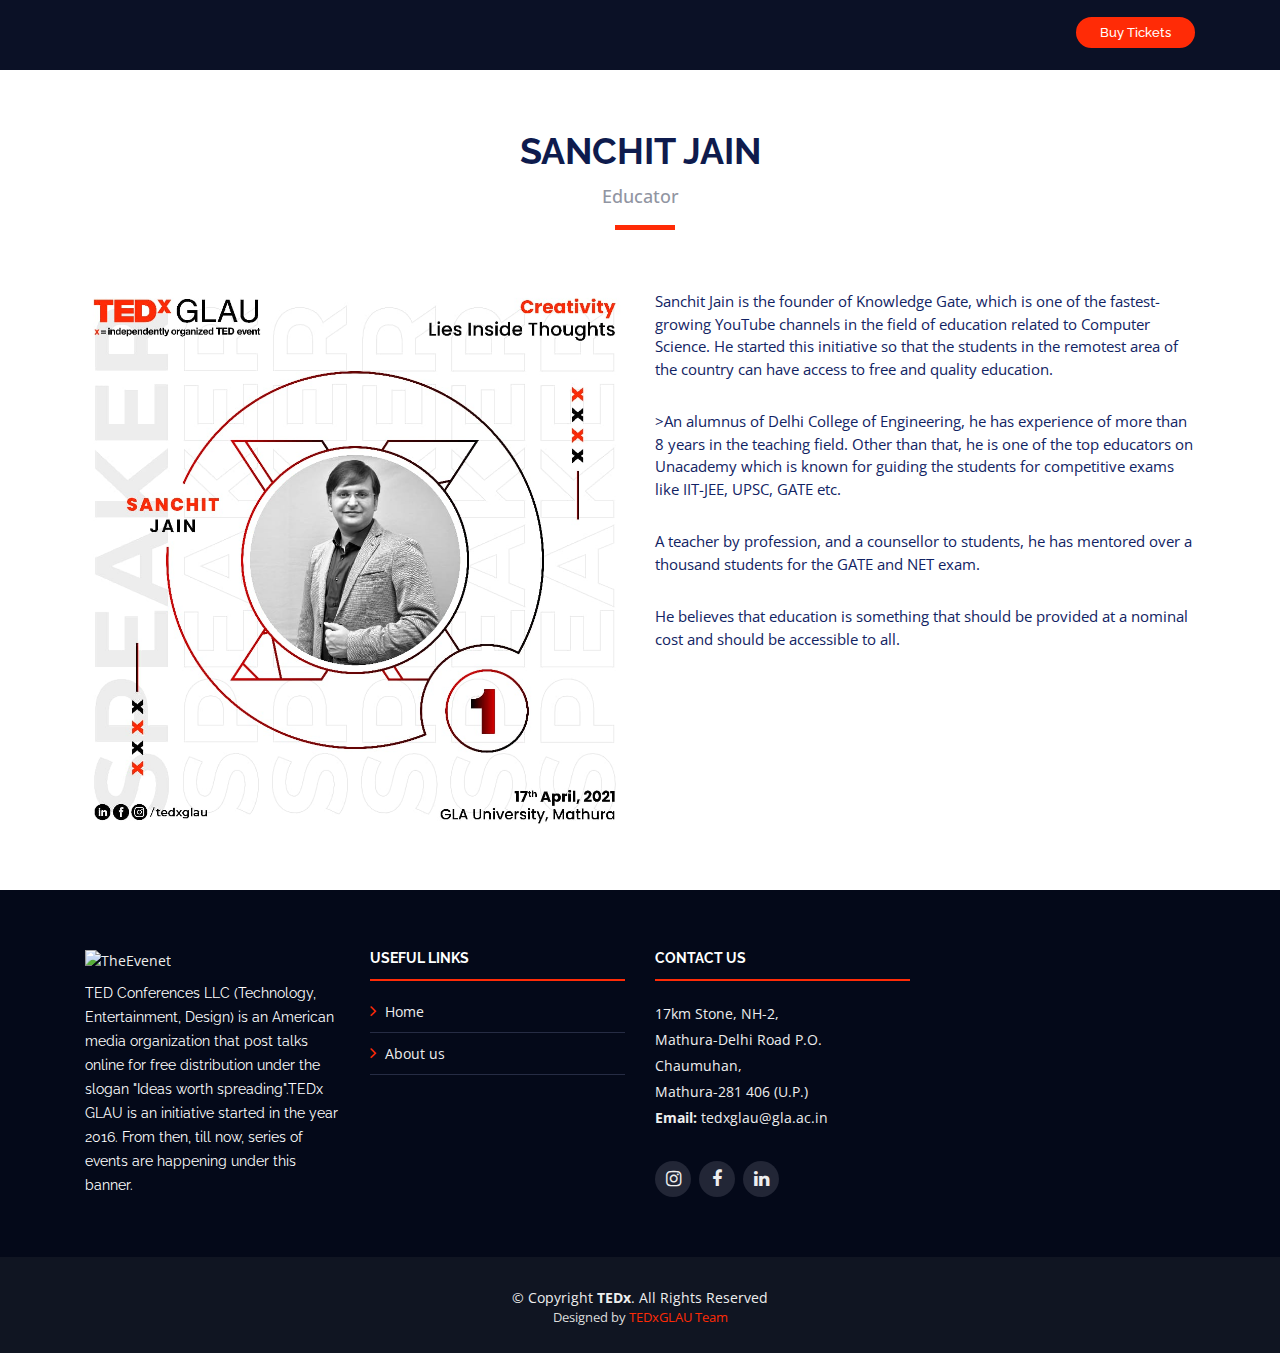
==== speaker-details1.html @ 75e992ed "commit" ====
<!DOCTYPE html>
<html lang="en">

<head>
  <meta charset="utf-8">
  <title>Speakers</title>
  <meta content="width=device-width, initial-scale=1.0" name="viewport">
  <meta content="" name="keywords">
  <meta content="" name="description">

  <!-- Favicons -->
  <link href="img/favivon.png" rel="icon">
  <link href="img/apple-touch-icon.png" rel="apple-touch-icon">

  <!-- Google Fonts -->
  <link href="https://fonts.googleapis.com/css?family=Open+Sans:300,300i,400,400i,700,700i|Raleway:300,400,500,700,800" rel="stylesheet">

  <!-- Bootstrap CSS File -->
  <link href="lib/bootstrap/css/bootstrap.min.css" rel="stylesheet">

  <!-- Libraries CSS Files -->
  <link href="lib/font-awesome/css/font-awesome.min.css" rel="stylesheet">
  <link href="lib/animate/animate.min.css" rel="stylesheet">
  <link href="lib/venobox/venobox.css" rel="stylesheet">
  <link href="lib/owlcarousel/assets/owl.carousel.min.css" rel="stylesheet">

  <!-- Main Stylesheet File -->
  <link href="css/style.css" rel="stylesheet">


</head>

<body>

  <!--==========================
    Header
  ============================-->
  <header id="header" class="header-fixed">
    <div class="container">

      <div id="logo" class="pull-left">
      
        <a href="index.html#intro" class="scrollto"><img src="img/ted_logo.png" alt="" title=""></a>
      </div>

      <nav id="nav-menu-container">
        <ul class="nav-menu">
          <li class="buy-tickets"><a href="https://www.townscript.com/e/tedxglau-402043" target="blank">Buy Tickets</a></li>
        </ul>
      </nav><!-- #nav-menu-container -->
    </div>
  </header><!-- #header -->

  <main id="main" class="main-page">

    <!--==========================
      Speaker Details Section
    ============================-->
    <section id="speakers-details" class="wow fadeIn">
      <div class="container">
        <div class="section-header">
          <h2>SANCHIT JAIN</h2>
          <p>Educator</p>
        </div>

        <div class="row">
          <div class="col-md-6">
            <img src="img/speakers/Speaker_1.jpeg" alt="Speaker 1" class="img-fluid">
          </div>

          <div class="col-md-6">
            <div class="details">
              <!-- <h2 style="text-align: center;">SANCHIT JAIN</h2> -->
              <p>Sanchit Jain is the founder of Knowledge Gate, which is one of the fastest-growing YouTube channels in the field of education related to Computer Science. He started this initiative so that the students in the remotest area of the country can have  access to free and quality education.</p>

            <p style="margin-top: 30px;">>An alumnus of Delhi College of Engineering, he has experience of more than 8 years in the teaching field. Other than that, he is one of the top educators on Unacademy which is known for guiding the students for competitive exams like IIT-JEE, UPSC, GATE etc.</p>

            <p style="margin-top: 30px;">A teacher by profession, and a counsellor to students, he has mentored over a thousand students for the GATE and NET exam.

            <p style="margin-top: 30px;">He believes that education is something that should be provided at a nominal cost and should be accessible to all.</p>
            </div>
          </div>
          
        </div>
      </div>

    </section>

  </main>


  <!--==========================
    Footer
  ============================-->
  <footer id="footer">
    <div class="footer-top">
      <div class="container">
        <div class="row">

          <div class="col-lg-3 col-md-6 footer-info">
            <img src="img/ted_logo.png" alt="TheEvenet">
            <p>TED Conferences LLC (Technology, Entertainment, Design) is an American media organization that post talks online for free distribution under the slogan "Ideas worth spreading".TEDx GLAU is an initiative started in the year 2016. From then, till now, series of events are happening under this banner.</p>
          </div>

          <div class="col-lg-3 col-md-6 footer-links">
            <h4>Useful Links</h4>
            <ul>
              <li><i class="fa fa-angle-right"></i> <a href="#">Home</a></li>
              <li><i class="fa fa-angle-right"></i> <a href="#">About us</a></li>
              
            </ul>
          </div>

          <div class="col-lg-3 col-md-6 footer-contact">
            <h4>Contact Us</h4>
            <p>
              17km Stone, NH-2,<br> Mathura-Delhi Road P.O. Chaumuhan,<br> Mathura-281 406 (U.P.)<br>
              <!-- <strong>Phone:</strong> +1 5589 55488 55<br> -->
              <strong>Email:</strong> tedxglau@gla.ac.in<br>
            </p>

            <div class="social-links">
              
              <a href="https://www.instagram.com/tedxglau/"  target="blank" class="instagram"><i class="fa fa-instagram"></i></a>
              <a href="https://www.facebook.com/tedxglau"  target="blank" class="facebook"><i class="fa fa-facebook"></i></a>
              <a href="https://www.linkedin.com/company/tedxglau/about/" target="blank" class="linkedin"><i class="fa fa-linkedin"></i></a>
            </div>
          </div>

        </div>
      </div>
    </div>

    <div class="container">
      <div class="copyright">
        &copy; Copyright <strong>TEDx</strong>. All Rights Reserved
      </div>
      <div class="credits">
        Designed by <a href="#">TEDxGLAU Team</a>
      </div>
    </div>
  </footer><!-- #footer -->

  <a href="#" class="back-to-top"><i class="fa fa-angle-up"></i></a>

  <!-- JavaScript Libraries -->
  <script src="lib/jquery/jquery.min.js"></script>
  <script src="lib/jquery/jquery-migrate.min.js"></script>
  <script src="lib/bootstrap/js/bootstrap.bundle.min.js"></script>
  <script src="lib/easing/easing.min.js"></script>
  <script src="lib/superfish/hoverIntent.js"></script>
  <script src="lib/superfish/superfish.min.js"></script>
  <script src="lib/wow/wow.min.js"></script>
  <script src="lib/venobox/venobox.min.js"></script>
  <script src="lib/owlcarousel/owl.carousel.min.js"></script>

  <!-- Contact Form JavaScript File -->
  <script src="contactform/contactform.js"></script>

  <!-- Template Main Javascript File -->
  <script src="js/main.js"></script>
</body>

</html>
---- lib/venobox/venobox.css ----
/* ------ venobox.css --------*/
.vbox-overlay *, .vbox-overlay *:before, .vbox-overlay *:after{
    -webkit-backface-visibility: hidden;
    -webkit-box-sizing:border-box;
    -moz-box-sizing:border-box;
    box-sizing:border-box;
}
.vbox-overlay * { 
    -webkit-backface-visibility: visible;
    backface-visibility: visible;
}
.vbox-overlay{
    display: -webkit-flex;
    display: flex;
    -webkit-flex-direction: column;
    flex-direction: column;
    -webkit-justify-content: center;
    justify-content: center;
    -webkit-align-items: center;
    align-items: center;
    position: fixed;
    left: 0;
    top: 0;
    bottom: 0;
    right: 0;
    z-index: 1040;
    -webkit-transform:translateZ(1000px);
    transform: translateZ(1000px);
    transform-style: preserve-3d;
}

/* ----- navigation ----- */
.vbox-title{
    width: 100%;
    height: 40px;
    float: left;
    text-align: center;
    line-height: 28px;
    font-size: 12px;
    padding: 6px 40px;
    overflow: hidden;
    position: fixed;
    display: none;
    left: 0;
    z-index: 1050;
}
.vbox-close{
    cursor: pointer;
    position: fixed;
    top: 15px;
    right: 15px;
    width: 48px;
    height: 48px;
    display: block;
    background-position:10px center;
    overflow: hidden;
    font-size: 48px;
    line-height: 1;
    text-align: center;
    z-index: 1050;
}
.vbox-num{
    cursor: pointer;
    position: fixed;
    left: 0;
    height: 40px;
    display: block;
    overflow: hidden;
    line-height: 28px;
    font-size: 12px;
    padding: 6px 10px;
    display: none;
    z-index: 1050;
}
/* ----- navigation ARROWS ----- */
.vbox-next, .vbox-prev{
    position: fixed;
    top: 50%;
    margin-top: -15px;
    overflow: hidden;
    cursor: pointer;
    display: block;
    width: 45px;
    height: 45px;
    z-index: 1050;
}
.vbox-next span, .vbox-prev span{
    position: relative;
    width: 20px;
    height: 20px;
    border: 2px solid transparent;
    border-top-color: #B6B6B6;
    border-right-color: #B6B6B6;
    text-indent: -100px;
    position: absolute;
    top: 8px;
    display: block;
}
.vbox-prev{
    left: 15px;
}
.vbox-next{
    right: 30px;
}
.vbox-prev span{
    left: 10px;
    -ms-transform: rotate(-135deg);
    -webkit-transform: rotate(-135deg);
    transform: rotate(-135deg);
}
.vbox-next span{
    -ms-transform: rotate(45deg);
    -webkit-transform: rotate(45deg);
    transform: rotate(45deg);
    right: 10px;
}
/* ------- inline window ------ */
.vbox-inline{
    width: 420px;
    height: 315px;
    height: 70vh;
    padding: 10px;
    background: #fff;
    margin: 0 auto;
    overflow: auto;
    text-align: left;
}
/* ------- Video & iFrames window ------ */
.venoframe{
    max-width: 100%;
    width: 100%;
    border: none;
    width: 100%;
    height: 260px;
    height: 70vh;
}
.venoframe.vbvid{
    height: 260px;
}
@media (min-width: 768px) {
    .venoframe, .vbox-inline{
        width: 90%;
        height: 360px;
        height: 70vh;
    }
    .venoframe.vbvid{
        width: 640px;
        height: 360px;
    }
}
@media (min-width: 992px) {
    .venoframe, .vbox-inline{
        max-width: 1200px;
        width: 80%;
        height: 540px;
        height: 70vh;
    }
    .venoframe.vbvid{
        width: 960px;
        height: 540px;
    }
}
/* 
Please do NOT edit this part! 
or at least read this note: http://i.imgur.com/7C0ws9e.gif
*/
.vbox-open{
    overflow: hidden;
}
.vbox-container{
    position: absolute;
    left: 0;
    right: 0;
    top: 0;
    bottom: 0;
    overflow-x: hidden;
    overflow-y: auto;
    overflow-scrolling: touch;
    -webkit-overflow-scrolling: touch;
    z-index: 20;
    max-height: 100%;

}

.vbox-content{
    text-align: center;
    float: left;
    width: 100%;
    position: relative;
    overflow: hidden;
    padding: 20px 10px;
}
.vbox-container img{
    max-width: 100%;
    height: auto;
}
.figlio{
    max-width: 100%;
    text-align: initial;
    border: 8px solid rgba(255, 255, 255, 0.4);
}
img.figlio{
    -webkit-user-select: none;
-khtml-user-select: none;
-moz-user-select: none;
-o-user-select: none;
user-select: none;
}
.vbox-content.swipe-left{
    margin-left: -200px !important;
}
.vbox-content.swipe-right{
    margin-left: 200px !important;
}
.animated{
    webkit-transition: margin 300ms ease-out;
    transition: margin 300ms ease-out;
}
.animate-in{
    opacity: 1;
}
.animate-out{
    opacity: 0;
}
/* ---------- preloader ----------
 * SPINKIT 
 * http://tobiasahlin.com/spinkit/
-------------------------------- */
.sk-double-bounce,.sk-rotating-plane{width:40px;height:40px;margin:40px auto}.sk-rotating-plane{background-color:#333;-webkit-animation:sk-rotatePlane 1.2s infinite ease-in-out;animation:sk-rotatePlane 1.2s infinite ease-in-out}@-webkit-keyframes sk-rotatePlane{0%{-webkit-transform:perspective(120px) rotateX(0) rotateY(0);transform:perspective(120px) rotateX(0) rotateY(0)}50%{-webkit-transform:perspective(120px) rotateX(-180.1deg) rotateY(0);transform:perspective(120px) rotateX(-180.1deg) rotateY(0)}100%{-webkit-transform:perspective(120px) rotateX(-180deg) rotateY(-179.9deg);transform:perspective(120px) rotateX(-180deg) rotateY(-179.9deg)}}@keyframes sk-rotatePlane{0%{-webkit-transform:perspective(120px) rotateX(0) rotateY(0);transform:perspective(120px) rotateX(0) rotateY(0)}50%{-webkit-transform:perspective(120px) rotateX(-180.1deg) rotateY(0);transform:perspective(120px) rotateX(-180.1deg) rotateY(0)}100%{-webkit-transform:perspective(120px) rotateX(-180deg) rotateY(-179.9deg);transform:perspective(120px) rotateX(-180deg) rotateY(-179.9deg)}}.sk-double-bounce{position:relative}.sk-double-bounce .sk-child{width:100%;height:100%;border-radius:50%;background-color:#333;opacity:.6;position:absolute;top:0;left:0;-webkit-animation:sk-doubleBounce 2s infinite ease-in-out;animation:sk-doubleBounce 2s infinite ease-in-out}.sk-chasing-dots .sk-child,.sk-spinner-pulse,.sk-three-bounce .sk-child{background-color:#333;border-radius:100%}.sk-double-bounce .sk-double-bounce2{-webkit-animation-delay:-1s;animation-delay:-1s}@-webkit-keyframes sk-doubleBounce{0%,100%{-webkit-transform:scale(0);transform:scale(0)}50%{-webkit-transform:scale(1);transform:scale(1)}}@keyframes sk-doubleBounce{0%,100%{-webkit-transform:scale(0);transform:scale(0)}50%{-webkit-transform:scale(1);transform:scale(1)}}.sk-wave{margin:40px auto;width:50px;height:40px;text-align:center;font-size:10px}.sk-wave .sk-rect{background-color:#333;height:100%;width:6px;display:inline-block;-webkit-animation:sk-waveStretchDelay 1.2s infinite ease-in-out;animation:sk-waveStretchDelay 1.2s infinite ease-in-out}.sk-wave .sk-rect1{-webkit-animation-delay:-1.2s;animation-delay:-1.2s}.sk-wave .sk-rect2{-webkit-animation-delay:-1.1s;animation-delay:-1.1s}.sk-wave .sk-rect3{-webkit-animation-delay:-1s;animation-delay:-1s}.sk-wave .sk-rect4{-webkit-animation-delay:-.9s;animation-delay:-.9s}.sk-wave .sk-rect5{-webkit-animation-delay:-.8s;animation-delay:-.8s}@-webkit-keyframes sk-waveStretchDelay{0%,100%,40%{-webkit-transform:scaleY(.4);transform:scaleY(.4)}20%{-webkit-transform:scaleY(1);transform:scaleY(1)}}@keyframes sk-waveStretchDelay{0%,100%,40%{-webkit-transform:scaleY(.4);transform:scaleY(.4)}20%{-webkit-transform:scaleY(1);transform:scaleY(1)}}.sk-wandering-cubes{margin:40px auto;width:40px;height:40px;position:relative}.sk-wandering-cubes .sk-cube{background-color:#333;width:10px;height:10px;position:absolute;top:0;left:0;-webkit-animation:sk-wanderingCube 1.8s ease-in-out -1.8s infinite both;animation:sk-wanderingCube 1.8s ease-in-out -1.8s infinite both}.sk-chasing-dots,.sk-spinner-pulse{width:40px;height:40px;margin:40px auto}.sk-wandering-cubes .sk-cube2{-webkit-animation-delay:-.9s;animation-delay:-.9s}@-webkit-keyframes sk-wanderingCube{0%{-webkit-transform:rotate(0);transform:rotate(0)}25%{-webkit-transform:translateX(30px) rotate(-90deg) scale(.5);transform:translateX(30px) rotate(-90deg) scale(.5)}50%{-webkit-transform:translateX(30px) translateY(30px) rotate(-179deg);transform:translateX(30px) translateY(30px) rotate(-179deg)}50.1%{-webkit-transform:translateX(30px) translateY(30px) rotate(-180deg);transform:translateX(30px) translateY(30px) rotate(-180deg)}75%{-webkit-transform:translateX(0) translateY(30px) rotate(-270deg) scale(.5);transform:translateX(0) translateY(30px) rotate(-270deg) scale(.5)}100%{-webkit-transform:rotate(-360deg);transform:rotate(-360deg)}}@keyframes sk-wanderingCube{0%{-webkit-transform:rotate(0);transform:rotate(0)}25%{-webkit-transform:translateX(30px) rotate(-90deg) scale(.5);transform:translateX(30px) rotate(-90deg) scale(.5)}50%{-webkit-transform:translateX(30px) translateY(30px) rotate(-179deg);transform:translateX(30px) translateY(30px) rotate(-179deg)}50.1%{-webkit-transform:translateX(30px) translateY(30px) rotate(-180deg);transform:translateX(30px) translateY(30px) rotate(-180deg)}75%{-webkit-transform:translateX(0) translateY(30px) rotate(-270deg) scale(.5);transform:translateX(0) translateY(30px) rotate(-270deg) scale(.5)}100%{-webkit-transform:rotate(-360deg);transform:rotate(-360deg)}}.sk-spinner-pulse{-webkit-animation:sk-pulseScaleOut 1s infinite ease-in-out;animation:sk-pulseScaleOut 1s infinite ease-in-out}@-webkit-keyframes sk-pulseScaleOut{0%{-webkit-transform:scale(0);transform:scale(0)}100%{-webkit-transform:scale(1);transform:scale(1);opacity:0}}@keyframes sk-pulseScaleOut{0%{-webkit-transform:scale(0);transform:scale(0)}100%{-webkit-transform:scale(1);transform:scale(1);opacity:0}}.sk-chasing-dots{position:relative;text-align:center;-webkit-animation:sk-chasingDotsRotate 2s infinite linear;animation:sk-chasingDotsRotate 2s infinite linear}.sk-chasing-dots .sk-child{width:60%;height:60%;display:inline-block;position:absolute;top:0;-webkit-animation:sk-chasingDotsBounce 2s infinite ease-in-out;animation:sk-chasingDotsBounce 2s infinite ease-in-out}.sk-chasing-dots .sk-dot2{top:auto;bottom:0;-webkit-animation-delay:-1s;animation-delay:-1s}@-webkit-keyframes sk-chasingDotsRotate{100%{-webkit-transform:rotate(360deg);transform:rotate(360deg)}}@keyframes sk-chasingDotsRotate{100%{-webkit-transform:rotate(360deg);transform:rotate(360deg)}}@-webkit-keyframes sk-chasingDotsBounce{0%,100%{-webkit-transform:scale(0);transform:scale(0)}50%{-webkit-transform:scale(1);transform:scale(1)}}@keyframes sk-chasingDotsBounce{0%,100%{-webkit-transform:scale(0);transform:scale(0)}50%{-webkit-transform:scale(1);transform:scale(1)}}.sk-three-bounce{margin:40px auto;width:80px;text-align:center}.sk-three-bounce .sk-child{width:20px;height:20px;display:inline-block;-webkit-animation:sk-three-bounce 1.4s ease-in-out 0s infinite both;animation:sk-three-bounce 1.4s ease-in-out 0s infinite both}.sk-circle .sk-child:before,.sk-fading-circle .sk-circle:before{display:block;border-radius:100%;content:'';background-color:#333}.sk-three-bounce .sk-bounce1{-webkit-animation-delay:-.32s;animation-delay:-.32s}.sk-three-bounce .sk-bounce2{-webkit-animation-delay:-.16s;animation-delay:-.16s}@-webkit-keyframes sk-three-bounce{0%,100%,80%{-webkit-transform:scale(0);transform:scale(0)}40%{-webkit-transform:scale(1);transform:scale(1)}}@keyframes sk-three-bounce{0%,100%,80%{-webkit-transform:scale(0);transform:scale(0)}40%{-webkit-transform:scale(1);transform:scale(1)}}.sk-circle{margin:40px auto;width:40px;height:40px;position:relative}.sk-circle .sk-child{width:100%;height:100%;position:absolute;left:0;top:0}.sk-circle .sk-child:before{margin:0 auto;width:15%;height:15%;-webkit-animation:sk-circleBounceDelay 1.2s infinite ease-in-out both;animation:sk-circleBounceDelay 1.2s infinite ease-in-out both}.sk-circle .sk-circle2{-webkit-transform:rotate(30deg);-ms-transform:rotate(30deg);transform:rotate(30deg)}.sk-circle .sk-circle3{-webkit-transform:rotate(60deg);-ms-transform:rotate(60deg);transform:rotate(60deg)}.sk-circle .sk-circle4{-webkit-transform:rotate(90deg);-ms-transform:rotate(90deg);transform:rotate(90deg)}.sk-circle .sk-circle5{-webkit-transform:rotate(120deg);-ms-transform:rotate(120deg);transform:rotate(120deg)}.sk-circle .sk-circle6{-webkit-transform:rotate(150deg);-ms-transform:rotate(150deg);transform:rotate(150deg)}.sk-circle .sk-circle7{-webkit-transform:rotate(180deg);-ms-transform:rotate(180deg);transform:rotate(180deg)}.sk-circle .sk-circle8{-webkit-transform:rotate(210deg);-ms-transform:rotate(210deg);transform:rotate(210deg)}.sk-circle .sk-circle9{-webkit-transform:rotate(240deg);-ms-transform:rotate(240deg);transform:rotate(240deg)}.sk-circle .sk-circle10{-webkit-transform:rotate(270deg);-ms-transform:rotate(270deg);transform:rotate(270deg)}.sk-circle .sk-circle11{-webkit-transform:rotate(300deg);-ms-transform:rotate(300deg);transform:rotate(300deg)}.sk-circle .sk-circle12{-webkit-transform:rotate(330deg);-ms-transform:rotate(330deg);transform:rotate(330deg)}.sk-circle .sk-circle2:before{-webkit-animation-delay:-1.1s;animation-delay:-1.1s}.sk-circle .sk-circle3:before{-webkit-animation-delay:-1s;animation-delay:-1s}.sk-circle .sk-circle4:before{-webkit-animation-delay:-.9s;animation-delay:-.9s}.sk-circle .sk-circle5:before{-webkit-animation-delay:-.8s;animation-delay:-.8s}.sk-circle .sk-circle6:before{-webkit-animation-delay:-.7s;animation-delay:-.7s}.sk-circle .sk-circle7:before{-webkit-animation-delay:-.6s;animation-delay:-.6s}.sk-circle .sk-circle8:before{-webkit-animation-delay:-.5s;animation-delay:-.5s}.sk-circle .sk-circle9:before{-webkit-animation-delay:-.4s;animation-delay:-.4s}.sk-circle .sk-circle10:before{-webkit-animation-delay:-.3s;animation-delay:-.3s}.sk-circle .sk-circle11:before{-webkit-animation-delay:-.2s;animation-delay:-.2s}.sk-circle .sk-circle12:before{-webkit-animation-delay:-.1s;animation-delay:-.1s}@-webkit-keyframes sk-circleBounceDelay{0%,100%,80%{-webkit-transform:scale(0);transform:scale(0)}40%{-webkit-transform:scale(1);transform:scale(1)}}@keyframes sk-circleBounceDelay{0%,100%,80%{-webkit-transform:scale(0);transform:scale(0)}40%{-webkit-transform:scale(1);transform:scale(1)}}.sk-cube-grid{width:40px;height:40px;margin:40px auto}.sk-cube-grid .sk-cube{width:33.33%;height:33.33%;background-color:#333;float:left;-webkit-animation:sk-cubeGridScaleDelay 1.3s infinite ease-in-out;animation:sk-cubeGridScaleDelay 1.3s infinite ease-in-out}.sk-cube-grid .sk-cube1{-webkit-animation-delay:.2s;animation-delay:.2s}.sk-cube-grid .sk-cube2{-webkit-animation-delay:.3s;animation-delay:.3s}.sk-cube-grid .sk-cube3{-webkit-animation-delay:.4s;animation-delay:.4s}.sk-cube-grid .sk-cube4{-webkit-animation-delay:.1s;animation-delay:.1s}.sk-cube-grid .sk-cube5{-webkit-animation-delay:.2s;animation-delay:.2s}.sk-cube-grid .sk-cube6{-webkit-animation-delay:.3s;animation-delay:.3s}.sk-cube-grid .sk-cube7{-webkit-animation-delay:0ms;animation-delay:0ms}.sk-cube-grid .sk-cube8{-webkit-animation-delay:.1s;animation-delay:.1s}.sk-cube-grid .sk-cube9{-webkit-animation-delay:.2s;animation-delay:.2s}@-webkit-keyframes sk-cubeGridScaleDelay{0%,100%,70%{-webkit-transform:scale3D(1,1,1);transform:scale3D(1,1,1)}35%{-webkit-transform:scale3D(0,0,1);transform:scale3D(0,0,1)}}@keyframes sk-cubeGridScaleDelay{0%,100%,70%{-webkit-transform:scale3D(1,1,1);transform:scale3D(1,1,1)}35%{-webkit-transform:scale3D(0,0,1);transform:scale3D(0,0,1)}}.sk-fading-circle{margin:40px auto;width:40px;height:40px;position:relative}.sk-fading-circle .sk-circle{width:100%;height:100%;position:absolute;left:0;top:0}.sk-fading-circle .sk-circle:before{margin:0 auto;width:15%;height:15%;-webkit-animation:sk-circleFadeDelay 1.2s infinite ease-in-out both;animation:sk-circleFadeDelay 1.2s infinite ease-in-out both}.sk-fading-circle .sk-circle2{-webkit-transform:rotate(30deg);-ms-transform:rotate(30deg);transform:rotate(30deg)}.sk-fading-circle .sk-circle3{-webkit-transform:rotate(60deg);-ms-transform:rotate(60deg);transform:rotate(60deg)}.sk-fading-circle .sk-circle4{-webkit-transform:rotate(90deg);-ms-transform:rotate(90deg);transform:rotate(90deg)}.sk-fading-circle .sk-circle5{-webkit-transform:rotate(120deg);-ms-transform:rotate(120deg);transform:rotate(120deg)}.sk-fading-circle .sk-circle6{-webkit-transform:rotate(150deg);-ms-transform:rotate(150deg);transform:rotate(150deg)}.sk-fading-circle .sk-circle7{-webkit-transform:rotate(180deg);-ms-transform:rotate(180deg);transform:rotate(180deg)}.sk-fading-circle .sk-circle8{-webkit-transform:rotate(210deg);-ms-transform:rotate(210deg);transform:rotate(210deg)}.sk-fading-circle .sk-circle9{-webkit-transform:rotate(240deg);-ms-transform:rotate(240deg);transform:rotate(240deg)}.sk-fading-circle .sk-circle10{-webkit-transform:rotate(270deg);-ms-transform:rotate(270deg);transform:rotate(270deg)}.sk-fading-circle .sk-circle11{-webkit-transform:rotate(300deg);-ms-transform:rotate(300deg);transform:rotate(300deg)}.sk-fading-circle .sk-circle12{-webkit-transform:rotate(330deg);-ms-transform:rotate(330deg);transform:rotate(330deg)}.sk-fading-circle .sk-circle2:before{-webkit-animation-delay:-1.1s;animation-delay:-1.1s}.sk-fading-circle .sk-circle3:before{-webkit-animation-delay:-1s;animation-delay:-1s}.sk-fading-circle .sk-circle4:before{-webkit-animation-delay:-.9s;animation-delay:-.9s}.sk-fading-circle .sk-circle5:before{-webkit-animation-delay:-.8s;animation-delay:-.8s}.sk-fading-circle .sk-circle6:before{-webkit-animation-delay:-.7s;animation-delay:-.7s}.sk-fading-circle .sk-circle7:before{-webkit-animation-delay:-.6s;animation-delay:-.6s}.sk-fading-circle .sk-circle8:before{-webkit-animation-delay:-.5s;animation-delay:-.5s}.sk-fading-circle .sk-circle9:before{-webkit-animation-delay:-.4s;animation-delay:-.4s}.sk-fading-circle .sk-circle10:before{-webkit-animation-delay:-.3s;animation-delay:-.3s}.sk-fading-circle .sk-circle11:before{-webkit-animation-delay:-.2s;animation-delay:-.2s}.sk-fading-circle .sk-circle12:before{-webkit-animation-delay:-.1s;animation-delay:-.1s}@-webkit-keyframes sk-circleFadeDelay{0%,100%,39%{opacity:0}40%{opacity:1}}@keyframes sk-circleFadeDelay{0%,100%,39%{opacity:0}40%{opacity:1}}.sk-folding-cube{margin:40px auto;width:40px;height:40px;position:relative;-webkit-transform:rotateZ(45deg);transform:rotateZ(45deg)}.sk-folding-cube .sk-cube{float:left;width:50%;height:50%;position:relative;-webkit-transform:scale(1.1);-ms-transform:scale(1.1);transform:scale(1.1)}.sk-folding-cube .sk-cube:before{content:'';position:absolute;top:0;left:0;width:100%;height:100%;background-color:#333;-webkit-animation:sk-foldCubeAngle 2.4s infinite linear both;animation:sk-foldCubeAngle 2.4s infinite linear both;-webkit-transform-origin:100% 100%;-ms-transform-origin:100% 100%;transform-origin:100% 100%}.sk-folding-cube .sk-cube2{-webkit-transform:scale(1.1) rotateZ(90deg);transform:scale(1.1) rotateZ(90deg)}.sk-folding-cube .sk-cube3{-webkit-transform:scale(1.1) rotateZ(180deg);transform:scale(1.1) rotateZ(180deg)}.sk-folding-cube .sk-cube4{-webkit-transform:scale(1.1) rotateZ(270deg);transform:scale(1.1) rotateZ(270deg)}.sk-folding-cube .sk-cube2:before{-webkit-animation-delay:.3s;animation-delay:.3s}.sk-folding-cube .sk-cube3:before{-webkit-animation-delay:.6s;animation-delay:.6s}.sk-folding-cube .sk-cube4:before{-webkit-animation-delay:.9s;animation-delay:.9s}@-webkit-keyframes sk-foldCubeAngle{0%,10%{-webkit-transform:perspective(140px) rotateX(-180deg);transform:perspective(140px) rotateX(-180deg);opacity:0}25%,75%{-webkit-transform:perspective(140px) rotateX(0);transform:perspective(140px) rotateX(0);opacity:1}100%,90%{-webkit-transform:perspective(140px) rotateY(180deg);transform:perspective(140px) rotateY(180deg);opacity:0}}@keyframes sk-foldCubeAngle{0%,10%{-webkit-transform:perspective(140px) rotateX(-180deg);transform:perspective(140px) rotateX(-180deg);opacity:0}25%,75%{-webkit-transform:perspective(140px) rotateX(0);transform:perspective(140px) rotateX(0);opacity:1}100%,90%{-webkit-transform:perspective(140px) rotateY(180deg);transform:perspective(140px) rotateY(180deg);opacity:0}}
---- css/style.css ----
/*
  Theme Name: TheEvent
  Theme URL: https://bootstrapmade.com/theevent-conference-event-bootstrap-template/
  Author: BootstrapMade.com
  License: https://bootstrapmade.com/license/
*/

/*--------------------------------------------------------------
# General
--------------------------------------------------------------*/

body {
  background: #fff;
  color: #2f3138;
  font-family: "Open Sans", sans-serif;
}


a {
  color: #FF2B06;
  transition: 0.5s;
}

a:hover,
a:active,
a:focus {
  color: #FF2B06;
  outline: none;
  text-decoration: none;
}

p {
  padding: 0;
  margin: 0 0 30px 0;
}

h1,
h2,
h3,
h4,
h5,
h6 {
  font-family: "Raleway", sans-serif;
  font-weight: 400;
  margin: 0 0 20px 0;
  padding: 0;
  color: #0e1b4d;
}

.main-page {
  margin-top: 70px;
}

.wow {
  visibility: hidden;
}

/* Prelaoder */

#preloader {
  position: fixed;
  left: 0;
  top: 0;
  z-index: 999;
  width: 100%;
  height: 100%;
  overflow: visible;
  background: #fff url("../img/preloader.svg") no-repeat center center;
}

/* Back to top button */

.back-to-top {
  position: fixed;
  display: none;
  background: #FF2B06;
  color: #fff;
  width: 40px;
  height: 40px;
  text-align: center;
  border-radius: 50px;
  right: 15px;
  bottom: 15px;
  transition: background 0.5s ease-in-out;
}

.back-to-top i {
  font-size: 24px;
  padding-top: 6px;
}

.back-to-top:focus {
  background: #FF2B06;
  color: #fff;
  outline: none;
}

.back-to-top:hover {
  background: #FF2B06;
  color: #fff;
}

/* Sections Header
--------------------------------*/

.section-header {
  margin-bottom: 60px;
  position: relative;
  padding-bottom: 20px;
}

.section-header::before {
  content: '';
  position: absolute;
  display: block;
  width: 60px;
  height: 5px;
  background: #FF2B06;
  bottom: 0;
  left: calc(50% - 25px);
}

.section-header h2 {
  font-size: 36px;
  text-transform: uppercase;
  text-align: center;
  font-weight: 700;
  margin-bottom: 10px;
}

.section-header p {
  text-align: center;
  padding: 0;
  margin: 0;
  font-size: 18px;
  font-weight: 500;
  color: #9195a2;
}

.section-with-bg {
  background-color: #f6f7fd;
}

/*--------------------------------------------------------------
# Header
--------------------------------------------------------------*/

#header {
  height: 90px;
  padding: 25px 0;
  position: fixed;
  left: 0;
  top: 0;
  right: 0;
  transition: all 0.5s;
  z-index: 997;
}

#header.header-scrolled,
#header.header-fixed {
  background: rgba(6, 12, 34, 0.98);
  height: 70px;
  padding: 15px 0;
  transition: all 0.5s;
}

#header #logo h1 {
  font-size: 36px;
  margin: 0;
  padding: 6px 0;
  line-height: 1;
  font-family: "Raleway", sans-serif;
  font-weight: 700;
  letter-spacing: 3px;
  text-transform: uppercase;
}

#header #logo h1 span {
  color: #f82249;
}

#header #logo h1 a,
#header #logo h1 a:hover {
  color: #fff;
}

#header #logo img {
  padding: 0;
  margin: 0;
  max-height: 40px;
}

/*--------------------------------------------------------------
# Navigation Menu
--------------------------------------------------------------*/

/* Nav Menu Essentials */

.nav-menu,
.nav-menu * {
  margin: 0;
  padding: 0;
  list-style: none;
}

.nav-menu ul {
  position: absolute;
  display: none;
  top: 100%;
  left: 0;
  z-index: 99;
}

.nav-menu li {
  position: relative;
  white-space: nowrap;
}

.nav-menu > li {
  float: left;
}

.nav-menu li:hover > ul,
.nav-menu li.sfHover > ul {
  display: block;
}

.nav-menu ul ul {
  top: 0;
  left: 100%;
}

.nav-menu ul li {
  min-width: 180px;
}

/* Nav Menu Arrows */

.sf-arrows .sf-with-ul {
  padding-right: 30px;
}

.sf-arrows .sf-with-ul:after {
  content: "\f107";
  position: absolute;
  right: 15px;
  font-family: FontAwesome;
  font-style: normal;
  font-weight: normal;
}

.sf-arrows ul .sf-with-ul:after {
  content: "\f105";
}

/* Nav Meu Container */

#nav-menu-container {
  float: right;
  margin: 0;
}

/* Nav Meu Styling */

.nav-menu a {
  padding: 8px;
  text-decoration: none;
  display: inline-block;
  color: rgba(202, 206, 221, 0.8);
  font-family: "Raleway", sans-serif;
  font-weight: 600;
  font-size: 14px;
  outline: none;
}

.nav-menu .menu-active a,
.nav-menu a:hover {
  color: #fff;
}

.nav-menu > li {
  margin-left: 8px;
}

.nav-menu > li > a:before {
  content: "";
  position: absolute;
  width: 0;
  height: 2px;
  bottom: 0;
  left: 0;
  background-color: #f82249;
  visibility: hidden;
  transition: all 0.3s ease-in-out 0s;
}

.nav-menu a:hover:before,
.nav-menu li:hover > a:before,
.nav-menu .menu-active > a:before {
  visibility: visible;
  width: 100%;
}

.nav-menu li.buy-tickets a {
  color: #fff;
  background: #FF2B06;
  padding: 7px 22px;
  border-radius: 50px;
  border: 2px solid #FF2B06;
  transition: all ease-in-out 0.3s;
  font-weight: 500;
  margin-left: 8px;
  margin-top: 2px;
  line-height: 1;
  font-size: 13px;
}

.nav-menu li.buy-tickets a:hover {
  background: none;
}

.nav-menu li.buy-tickets:hover a:before,
.nav-menu li.buy-tickets.menu-active a:before {
  visibility: hidden;
}

.nav-menu ul {
  margin: 4px 0 0 0;
  padding: 10px;
  box-shadow: 0px 0px 30px rgba(127, 137, 161, 0.25);
  background: #fff;
  border-radius: 3px;
}

.nav-menu ul li {
  transition: 0.3s;
}

.nav-menu ul li a {
  padding: 10px;
  color: #060c22;
  transition: 0.3s;
  display: block;
  font-size: 13px;
  text-transform: none;
  border-radius: 3px;
}

.nav-menu ul li:hover > a {
  background: #FF2B06;
  color: #fff;
}

.nav-menu ul ul {
  margin: 0;
}

/* Mobile Nav Toggle */

#mobile-nav-toggle {
  position: fixed;
  right: 0;
  top: 0;
  z-index: 999;
  margin: 15px 15px 0 0;
  border: 0;
  background: none;
  font-size: 24px;
  display: none;
  transition: all 0.4s;
  outline: none;
  cursor: pointer;
}

#mobile-nav-toggle i {
  color: #fff;
}

/* Mobile Nav Styling */

#mobile-nav {
  position: fixed;
  top: 0;
  padding-top: 18px;
  bottom: 0;
  z-index: 998;
  background: rgba(6, 12, 34, 0.9);
  left: -260px;
  width: 260px;
  overflow-y: auto;
  transition: 0.4s;
}

#mobile-nav ul {
  padding: 0;
  margin: 0;
  list-style: none;
}

#mobile-nav ul li {
  position: relative;
}

#mobile-nav ul li a {
  color: #fff;
  font-size: 17px;
  overflow: hidden;
  padding: 10px 22px 10px 15px;
  position: relative;
  text-decoration: none;
  width: 100%;
  display: block;
  outline: none;
}

#mobile-nav ul li a:hover {
  color: #FF2B06;
}

#mobile-nav ul li li {
  padding-left: 30px;
}

#mobile-nav ul .menu-has-children i {
  position: absolute;
  right: 0;
  z-index: 99;
  padding: 15px;
  cursor: pointer;
  color: #fff;
}

#mobile-nav ul .menu-has-children i.fa-chevron-up {
  color: #FF2B06;
}

#mobile-nav ul .menu-item-active {
  color: #FF2B06;
}

#mobile-body-overly {
  width: 100%;
  height: 100%;
  z-index: 997;
  top: 0;
  left: 0;
  position: fixed;
  background: rgba(6, 12, 34, 0.8);
  display: none;
}

/* Mobile Nav body classes */

body.mobile-nav-active {
  overflow: hidden;
}

body.mobile-nav-active #mobile-nav {
  left: 0;
}

body.mobile-nav-active #mobile-nav-toggle {
  color: #fff;
}

/*--------------------------------------------------------------
# Intro Section
--------------------------------------------------------------*/

#intro {
  width: 100%;
  height: 100vh;
  background: url(../img/intro-bg.jpeg) top center;
  background-size: cover;
  overflow: hidden;
  position: relative;
}

#intro:before {
  content: "";
  background: rgba(6, 12, 34, 0.8);
  position: absolute;
  bottom: 0;
  top: 0;
  left: 0;
  right: 0;
}

#intro .intro-container {
  position: absolute;
  bottom: 0;
  left: 0;
  top: 90px;
  right: 0;
  display: -webkit-box;
  display: -ms-flexbox;
  display: flex;
  -webkit-box-pack: center;
  -ms-flex-pack: center;
  justify-content: center;
  -webkit-box-align: center;
  -ms-flex-align: center;
  align-items: center;
  -webkit-box-orient: vertical;
  -webkit-box-direction: normal;
  -ms-flex-direction: column;
  flex-direction: column;
  text-align: center;
  padding: 0 15px;
}

#intro h1 {
  color: #fff;
  font-family: "Raleway", sans-serif;
  font-size: 50px;
  font-weight: 400;
  
}

#intro h1 span {
  color: #FF2B06;
  font-weight:550;
}

#intro p {
  color: #ebebeb;
  font-weight: 700;
  font-size: 20px;
}

#intro .play-btn {
  width: 94px;
  height: 94px;
  background: radial-gradient(#FF2B06 50%, rgba(101, 111, 150, 0.15) 52%);
  border-radius: 50%;
  display: block;
  position: relative;
  overflow: hidden;
}

#intro .play-btn::after {
  content: '';
  position: absolute;
  left: 50%;
  top: 50%;
  -webkit-transform: translateX(-40%) translateY(-50%);
  transform: translateX(-40%) translateY(-50%);
  width: 0;
  height: 0;
  border-top: 10px solid transparent;
  border-bottom: 10px solid transparent;
  border-left: 15px solid #fff;
  z-index: 100;
  transition: all 400ms cubic-bezier(0.55, 0.055, 0.675, 0.19);
}

#intro .play-btn:before {
  content: '';
  position: absolute;
  width: 120px;
  height: 120px;
  -webkit-animation-delay: 0s;
  animation-delay: 0s;
  -webkit-animation: pulsate-btn 2s;
  animation: pulsate-btn 2s;
  -webkit-animation-direction: forwards;
  animation-direction: forwards;
  -webkit-animation-iteration-count: infinite;
  animation-iteration-count: infinite;
  -webkit-animation-timing-function: steps;
  animation-timing-function: steps;
  opacity: 1;
  border-radius: 50%;
  border: 2px solid rgba(163, 163, 163, 0.4);
  top: -15%;
  left: -15%;
  background: rgba(198, 16, 0, 0);
}

#intro .play-btn:hover::after {
  border-left: 15px solid #FF2B06;
  -webkit-transform: scale(20);
  transform: scale(20);
}

#intro .play-btn:hover::before {
  content: '';
  position: absolute;
  left: 50%;
  top: 50%;
  -webkit-transform: translateX(-40%) translateY(-50%);
  transform: translateX(-40%) translateY(-50%);
  width: 0;
  height: 0;
  border: none;
  border-top: 10px solid transparent;
  border-bottom: 10px solid transparent;
  border-left: 15px solid #fff;
  z-index: 200;
  -webkit-animation: none;
  animation: none;
  border-radius: 0;
}

#intro .about-btn {
  font-family: "Raleway", sans-serif;
  font-weight: 500;
  font-size: 14px;
  letter-spacing: 1px;
  display: inline-block;
  padding: 12px 32px;
  border-radius: 50px;
  transition: 0.5s;
  line-height: 1;
  margin: 10px;
  color: #fff;
  -webkit-animation-delay: 0.8s;
  animation-delay: 0.8s;
  border: 2px solid #FF2B06;
}

#intro .about-btn:hover {
  background: #FF2B06;
  color: #fff;
}

@-webkit-keyframes pulsate-btn {
  0% {
    -webkit-transform: scale(0.6, 0.6);
    transform: scale(0.6, 0.6);
    opacity: 1;
  }

  100% {
    -webkit-transform: scale(1, 1);
    transform: scale(1, 1);
    opacity: 0;
  }
}

@keyframes pulsate-btn {
  0% {
    -webkit-transform: scale(0.6, 0.6);
    transform: scale(0.6, 0.6);
    opacity: 1;
  }

  100% {
    -webkit-transform: scale(1, 1);
    transform: scale(1, 1);
    opacity: 0;
  }
}

/*--------------------------------------------------------------
# About Section
--------------------------------------------------------------*/

#about {
  background: url("../img/about-bg.jpg");
  background-size: cover;
  overflow: hidden;
  position: relative;
  color: #fff;
  padding: 60px 0 40px 0;
}

#about:before {
  content: "";
  background: rgba(13, 20, 41, 0.8);
  position: absolute;
  bottom: 0;
  top: 0;
  left: 0;
  right: 0;
}

#about h2 {
  font-size: 36px;
  font-weight: bold;
  margin-bottom: 10px;
  color: #fff;
}

#about h3 {
  font-size: 18px;
  font-weight: bold;
  text-transform: uppercase;
  margin-bottom: 10px;
  color: #fff;
}

#about p {
  font-size: 14px;
  margin-bottom: 20px;
  color: #fff;
}

/*--------------------------------------------------------------
# Speakers Section
--------------------------------------------------------------*/

#speakers {
  padding: 60px 0 30px 0;
}

#speakers .speaker {
  position: relative;
  overflow: hidden;
  margin-bottom: 30px;
}

#speakers .speaker .details {
  background: rgba(6, 12, 34, 0.76);
  position: absolute;
  left: 0;
  bottom: -30px;
  right: 0;
  text-align: center;
  padding-top: 10px;
  transition: all 300ms cubic-bezier(0.645, 0.045, 0.355, 1);
}

#speakers .speaker .details h3 {
  color: #fff;
  font-size: 22px;
  font-weight: 600;
  margin-bottom: 5px;
}

#speakers .speaker .details p {
  color: #fff;
  font-size: 15px;
  margin-bottom: 10px;
  font-style: italic;
}

#speakers .speaker .details .social {
  height: 30px;
}

#speakers .speaker .details a {
  color: #fff;
}

#speakers .speaker .details a:hover {
  color: #FF2B06;
}

#speakers .speaker:hover .details {
  bottom: 0;
}

#speakers-details {
  padding: 60px 0;
}

#speakers-details .details h2 {
  color: #112363;
  font-size: 28px;
  font-weight: 700;
  margin-bottom: 10px;
}

#speakers-details .details .social {
  margin-bottom: 15px;
}

#speakers-details .details .social a {
  background: #e9edfb;
  color: #112363;
  line-height: 1;
  display: inline-block;
  text-align: center;
  border-radius: 50%;
  width: 36px;
  height: 36px;
  padding-top: 9px;
}

#speakers-details .details .social a:hover {
  background: #FF2B06;
  color: #fff;
}

#speakers-details .details .social a i {
  font-size: 18px;
}

#speakers-details .details p {
  color: #112363;
  font-size: 15px;
  margin-bottom: 10px;
}

/*--------------------------------------------------------------
# Schedule Section
--------------------------------------------------------------*/

#schedule {
  padding: 60px 0 60px 0;
}

#schedule .nav-tabs {
  text-align: center;
  margin: auto;
  display: block;
  border-bottom: 0;
  margin-bottom: 30px;
}

#schedule .nav-tabs li {
  display: inline-block;
  margin-bottom: 0;
}

#schedule .nav-tabs a {
  border: none;
  border-radius: 50px;
  font-weight: 600;
  background-color: #0e1b4d;
  color: #fff;
  padding: 10px 100px;
}

#schedule .nav-tabs a.active {
  background-color: #FF2B06;
  color: #fff;
}

#schedule .sub-heading {
  text-align: center;
  font-size: 18px;
  font-style: italic;
  margin: 0 auto 30px auto;
}

#schedule .tab-pane {
  transition: ease-in-out .2s;
}

#schedule .schedule-item {
  border-bottom: 1px solid #cad4f6;
  padding-top: 15px;
  padding-bottom: 15px;
  transition: background-color ease-in-out 0.3s;
}

#schedule .schedule-item:hover {
  background-color: #fff;
}

#schedule .schedule-item time {
  padding-bottom: 5px;
  display: inline-block;
}

#schedule .schedule-item .speaker {
  width: 60px;
  height: 60px;
  overflow: hidden;
  border-radius: 50%;
  float: left;
  margin: 0 10px 10px 0;
}

#schedule .schedule-item .speaker img {
  height: 100%;
  -webkit-transform: translateX(-50%);
  transform: translateX(-50%);
  margin-left: 50%;
  transition: all ease-in-out 0.3s;
}

#schedule .schedule-item h4 {
  font-size: 18px;
  font-weight: 600;
  margin-bottom: 5px;
}

#schedule .schedule-item h4 span {
  font-style: italic;
  color: #19328e;
  font-weight: normal;
  font-size: 16px;
}

#schedule .schedule-item p {
  font-style: italic;
  color: #152b79;
  margin-bottom: 0;
}

/*--------------------------------------------------------------
# Venue Section
--------------------------------------------------------------*/

#venue {
  padding: 60px 0;
}

#venue .container-fluid {
  margin-bottom: 3px;
}

#venue .venue-map iframe {
  width: 100%;
  height: 100%;
  min-height: 300px;
}

#venue .venue-info {
  background: url("../img/venue-info-bg.jpg") top center no-repeat;
  background-size: cover;
  position: relative;
  padding-top: 60px;
  padding-bottom: 60px;
}

#venue .venue-info:before {
  content: "";
  background: rgba(13, 20, 41, 0.8);
  position: absolute;
  bottom: 0;
  top: 0;
  left: 0;
  right: 0;
}

#venue .venue-info h3 {
  font-size: 36px;
  font-weight: 700;
  color: #fff;
}

#venue .venue-info p {
  color: #fff;
  margin-bottom: 0;
}

#venue .venue-gallery-container {
  padding-right: 12px;
}

#venue .venue-gallery {
  overflow: hidden;
  border-right: 3px solid #fff;
  border-bottom: 3px solid #fff;
}

#venue .venue-gallery img {
  transition: all ease-in-out 0.4s;
}

#venue .venue-gallery:hover img {
  -webkit-transform: scale(1.1);
  transform: scale(1.1);
}

/*--------------------------------------------------------------
# Hotels Section
--------------------------------------------------------------*/

#hotels {
  padding: 60px 0;
}

#hotels .hotel {
  border: 1px solid #e0e5fa;
  background: #fff;
  margin-bottom: 30px;
}

#hotels .hotel:hover .hotel-img img {
  -webkit-transform: scale(1.1);
  transform: scale(1.1);
}

#hotels .hotel-img {
  overflow: hidden;
  margin-bottom: 15px;
}

#hotels .hotel-img img {
  transition: 0.3s ease-in-out;
}

#hotels h3 {
  font-weight: 600;
  font-size: 20px;
  margin-bottom: 5px;
  padding: 0 20px;
}

#hotels a {
  color: #152b79;
}

#hotels a:hover {
  color: #FF2B06;
}

#hotels .stars {
  padding: 0 20px;
  margin-bottom: 5px;
}

#hotels .stars i {
  color: #ffc31d;
}

#hotels p {
  padding: 0 20px;
  margin-bottom: 20px;
  color: #060c22;
  font-style: italic;
  font-size: 15px;
}

/*--------------------------------------------------------------
# Gallery Section
--------------------------------------------------------------*/

#gallery {
  padding: 60px;
  overflow: hidden;
}

#gallery .owl-nav,
#gallery .owl-dots {
  margin-top: 25px;
  text-align: center;
}

#gallery .owl-item {
  border-left: 2px solid #fff;
  border-right: 2px solid #fff;
}

#gallery .owl-dot {
  display: inline-block;
  margin: 0 5px;
  width: 12px;
  height: 12px;
  border-radius: 50%;
  background-color: #ddd;
}

#gallery .owl-dot.active {
  background-color: #FF2B06;
}

#gallery .gallery-carousel .owl-stage-outer {
  overflow: visible;
}

#gallery .gallery-carousel .center {
  border: 6px solid #FF2B06;
  margin: -10px;
  box-sizing: content-box;
  padding: 4px;
  background: #fff;
  z-index: 1;
}

/*--------------------------------------------------------------
# supporters Section
--------------------------------------------------------------*/

#supporters {
  padding: 60px 0;
}

#supporters .supporters-wrap {
  border-top: 1px solid #e0e5fa;
  border-left: 1px solid #e0e5fa;
  margin-bottom: 30px;
}

#supporters .supporter-logo {
  padding: 30px;
  display: -webkit-box;
  display: -ms-flexbox;
  display: flex;
  -webkit-box-pack: center;
  -ms-flex-pack: center;
  justify-content: center;
  -webkit-box-align: center;
  -ms-flex-align: center;
  align-items: center;
  border-right: 1px solid #e0e5fa;
  border-bottom: 1px solid #e0e5fa;
  overflow: hidden;
  background: rgba(255, 255, 255, 0.5);
  height: 160px;
}

#supporters .supporter-logo:hover img {
  -webkit-transform: scale(1.2);
  transform: scale(1.2);
}

#supporters img {
  transition: all 0.4s ease-in-out;
}

/*--------------------------------------------------------------
# F.A.Q Section
--------------------------------------------------------------*/

#faq {
  padding: 60px 0;
}

#faq #faq-list {
  padding: 0;
  list-style: none;
}

#faq #faq-list li {
  border-bottom: 1px solid #ddd;
}

#faq #faq-list a {
  padding: 18px 0;
  display: block;
  position: relative;
  font-family: "Raleway", sans-serif;
  font-size: 16px;
  line-height: 24px;
  font-weight: 600;
  padding-right: 20px;
}

#faq #faq-list i {
  font-size: 24px;
  position: absolute;
  right: 0;
  top: 16px;
}

#faq #faq-list p {
  margin-bottom: 20px;
}

#faq #faq-list a.collapse {
  color: #FF2B06;
}

#faq #faq-list a.collapsed {
  color: #000;
}

#faq #faq-list a.collapsed i::before {
  content: "\f055" !important;
}

/*--------------------------------------------------------------
# Subscribe Section
--------------------------------------------------------------*/

#subscribe {
  padding: 60px;
  background: url(../img/subscribe-bg.jpg) center center no-repeat;
  background-size: cover;
  overflow: hidden;
  position: relative;
}

#subscribe:before {
  content: "";
  background: rgba(6, 12, 34, 0.6);
  position: absolute;
  bottom: 0;
  top: 0;
  left: 0;
  right: 0;
}

#subscribe .section-header h2,
#subscribe p {
  color: #fff;
}

#subscribe input {
  background: #fff;
  color: #060c22;
  border: 0;
  outline: none;
  margin: 0;
  padding: 9px 20px;
  border-radius: 50px;
  font-size: 14px;
}

#subscribe button {
  border: 0;
  padding: 9px 25px;
  cursor: pointer;
  background: #FF2B06;
  color: #fff;
  transition: all 0.3s ease;
  outline: none;
  font-size: 14px;
  border-radius: 50px;
}

#subscribe button:hover {
  background: #FF2B06;
}

/*--------------------------------------------------------------
# Buy Tickets Section
--------------------------------------------------------------*/

#buy-tickets {
  padding: 60px 0;
}

#buy-tickets .card {
  border: none;
  border-radius: 5px;
  transition: all  0.3s ease-in-out;
  box-shadow: 0 10px 25px 0 rgba(6, 12, 34, 0.1);
}

#buy-tickets .card:hover {
  box-shadow: 0 10px 35px 0 rgba(6, 12, 34, 0.2);
}

#buy-tickets .card hr {
  margin: 25px 0;
}

#buy-tickets .card .card-title {
  margin: 10px 0;
  font-size: 14px;
  letter-spacing: 1px;
  font-weight: bold;
}

#buy-tickets .card .card-price {
  font-size: 48px;
  margin: 0;
}

#buy-tickets .card ul li {
  margin-bottom: 20px;
}

#buy-tickets .card .text-muted {
  opacity: 0.7;
}

#buy-tickets .card .btn {
  font-size: 15px;
  border-radius: 50px;
  padding: 10px 40px;
  transition: all 0.2s;
  background-color: #FF2B06;
  border: 0;
  color: #fff;
}

#buy-tickets .card .btn:hover {
  background-color: #FF2B06;
}

#buy-tickets #buy-ticket-modal input,
#buy-tickets #buy-ticket-modal select {
  border-radius: 0;
}

#buy-tickets #buy-ticket-modal .btn {
  font-size: 15px;
  border-radius: 50px;
  padding: 10px 40px;
  transition: all 0.2s;
  background-color:#FF2B06;
  border: 0;
  color: #fff;
}

#buy-tickets #buy-ticket-modal .btn:hover {
  background-color: #FF2B06;
}

/*--------------------------------------------------------------
# Contact Section
--------------------------------------------------------------*/

#contact {
  padding: 60px 0;
}

#contact .contact-info {
  margin-bottom: 20px;
  text-align: center;
}

#contact .contact-info i {
  font-size: 48px;
  display: inline-block;
  margin-bottom: 10px;
  color: #FF2B06;
}

#contact .contact-info address,
#contact .contact-info p {
  margin-bottom: 0;
  color: #112363;
}

#contact .contact-info h3 {
  font-size: 18px;
  margin-bottom: 15px;
  font-weight: bold;
  text-transform: uppercase;
  color: #112363;
}

#contact .contact-info a {
  color: #4869df;
}

#contact .contact-info a:hover {
  color: #FF2B06;
}

#contact .contact-address,
#contact .contact-phone,
#contact .contact-email {
  margin-bottom: 20px;
}

#contact .form #sendmessage {
  color: #FF2B06;
  border: 1px solid #FF2B06;
  display: none;
  text-align: center;
  padding: 15px;
  font-weight: 600;
  margin-bottom: 15px;
}

#contact .form #errormessage {
  color: #FF2B06;
  display: none;
  border: 1px solid #FF2B06;
  padding: 15px;
  font-weight: 600;
  margin-bottom: 15px;
}

#contact .form #sendmessage.show,
#contact .form #errormessage.show,
#contact .form .show {
  display: block;
}

#contact .form .validation {
  color: #FF2B06;
  display: none;
  margin: 0 0 20px;
  font-weight: 400;
  font-size: 13px;
}

#contact .form input,
#contact .form textarea {
  padding: 10px 14px;
  border-radius: 0;
  box-shadow: none;
  font-size: 15px;
}

#contact .form button[type="submit"] {
  background: #FF2B06;
  border: 0;
  padding: 10px 40px;
  color: #fff;
  transition: 0.4s;
  border-radius: 50px;
  cursor: pointer;
}

#contact .form button[type="submit"]:hover {
  background: #FF2B06;
}

/*--------------------------------------------------------------
# Footer
--------------------------------------------------------------*/

#footer {
  background: #101522;
  padding: 0 0 25px 0;
  color: #eee;
  font-size: 14px;
}

#footer .footer-top {
  background: #040919;
  padding: 60px 0 30px 0;
}

#footer .footer-top .footer-info {
  margin-bottom: 30px;
}

#footer .footer-top .footer-info h3 {
  font-size: 26px;
  margin: 0 0 20px 0;
  padding: 2px 0 2px 0;
  line-height: 1;
  font-family: "Raleway", sans-serif;
  font-weight: 700;
  color: #fff;
}

#footer .footer-top .footer-info img {
  height: 40px;
  margin-bottom: 10px;
}

#footer .footer-top .footer-info p {
  font-size: 14px;
  line-height: 24px;
  margin-bottom: 0;
  font-family: "Raleway", sans-serif;
  color: #fff;
}

#footer .footer-top .social-links a {
  font-size: 18px;
  display: inline-block;
  background: #222636;
  color: #eee;
  line-height: 1;
  padding: 8px 0;
  margin-right: 4px;
  border-radius: 50%;
  text-align: center;
  width: 36px;
  height: 36px;
  transition: 0.3s;
}

#footer .footer-top .social-links a:hover {
  background: #FF2B06;
  color: #fff;
}

#footer .footer-top h4 {
  font-size: 14px;
  font-weight: bold;
  color: #fff;
  text-transform: uppercase;
  position: relative;
  padding-bottom: 12px;
  border-bottom: 2px solid #FF2B06;
}

#footer .footer-top .footer-links {
  margin-bottom: 30px;
}

#footer .footer-top .footer-links ul {
  list-style: none;
  padding: 0;
  margin: 0;
}

#footer .footer-top .footer-links ul i {
  padding-right: 5px;
  color: #FF2B06;
  font-size: 18px;
}

#footer .footer-top .footer-links ul li {
  border-bottom: 1px solid #262c44;
  padding: 10px 0;
}

#footer .footer-top .footer-links ul li:first-child {
  padding-top: 0;
}

#footer .footer-top .footer-links ul a {
  color: #eee;
}

#footer .footer-top .footer-links ul a:hover {
  color: #FF2B06;
}

#footer .footer-top .footer-contact {
  margin-bottom: 30px;
}

#footer .footer-top .footer-contact p {
  line-height: 26px;
}

#footer .footer-top .footer-newsletter {
  margin-bottom: 30px;
}

#footer .footer-top .footer-newsletter input[type="email"] {
  border: 0;
  padding: 6px 8px;
  width: 65%;
}

#footer .footer-top .footer-newsletter input[type="submit"] {
  background: #FF2B06;
  border: 0;
  width: 35%;
  padding: 6px 0;
  text-align: center;
  color: #fff;
  transition: 0.3s;
  cursor: pointer;
}

#footer .footer-top .footer-newsletter input[type="submit"]:hover {
  background: #FF2B06;
}

#footer .copyright {
  text-align: center;
  padding-top: 30px;
}

#footer .credits {
  text-align: center;
  font-size: 13px;
  color: #ddd;
}

/*--------------------------------------------------------------
# Responsive Media Queries
--------------------------------------------------------------*/

@media (min-width: 767px) {
  #subscribe input {
    min-width: 400px;
  }
}

@media (min-width: 768px) {
  #contact .contact-address,
  #contact .contact-phone,
  #contact .contact-email {
    padding: 20px 0;
  }

  #contact .contact-phone {
    border-left: 1px solid #ddd;
    border-right: 1px solid #ddd;
  }
}

@media (min-width: 991px) {
  #schedule .sub-heading {
    width: 75%;
  }
}

@media (min-width: 1024px) {
  #intro {
    background-attachment: fixed;
  }

  #about {
    background-attachment: fixed;
  }

  #subscribe {
    background-attachment: fixed;
  }
}

@media (max-width: 1199px) {
  #header .container {
    max-width: 100%;
  }

  .nav-menu a {
    padding: 8px 4px;
  }
}
#speakers {
  background: #f9f9f9;
}

#speakers h3 {
  font-size: 18px;
  margin-bottom: 0px;
}

#speakers h6 {
color: #666;
margin-top: 4px;
}

#speakers img {
width: 100%;
max-width: 100%;
height: auto;
}

#speakers .col-md-3 {
  display: block;
  width: 100%;
  padding-top: 30px;
  padding-bottom: 20px;
  margin-bottom: 22px;
}

#speakers .speakers-wrapper {
  background: #ffffff;
  padding-bottom: 22px;
}


@media (max-width: 991px) {
  #header {
    background: rgba(6, 12, 34, 0.98);
    height: 70px;
    padding: 15px 0;
    transition: all 0.5s;
  }

  #nav-menu-container {
    display: none;
  }

  #mobile-nav-toggle {
    display: inline;
  }

  #intro .intro-container {
    top: 70px;
  }

  #intro h1 {
    font-size: 34px;
  }

  #intro p {
    font-size: 16px;
  }

  #schedule .nav-tabs a {
    padding: 8px 60px;
  }
}

@media (max-width: 768px) {
  .back-to-top {
    bottom: 15px;
  }

  #faq #faq-list a {
    font-size: 18px;
  }

  #faq #faq-list i {
    top: 13px;
  }
}

@media (max-width: 767px) {
  #schedule .nav-tabs a {
    padding: 8px 50px;
  }
}

@media (max-width: 574px) {
  #venue .venue-info h3 {
    font-size: 24px;
  }
}

@media (max-width: 480px) {
  #schedule .nav-tabs a {
    padding: 8px 30px;
  }
}

@media (max-width: 460px) {
  #subscribe button {
    margin-top: 10px;
  }
}
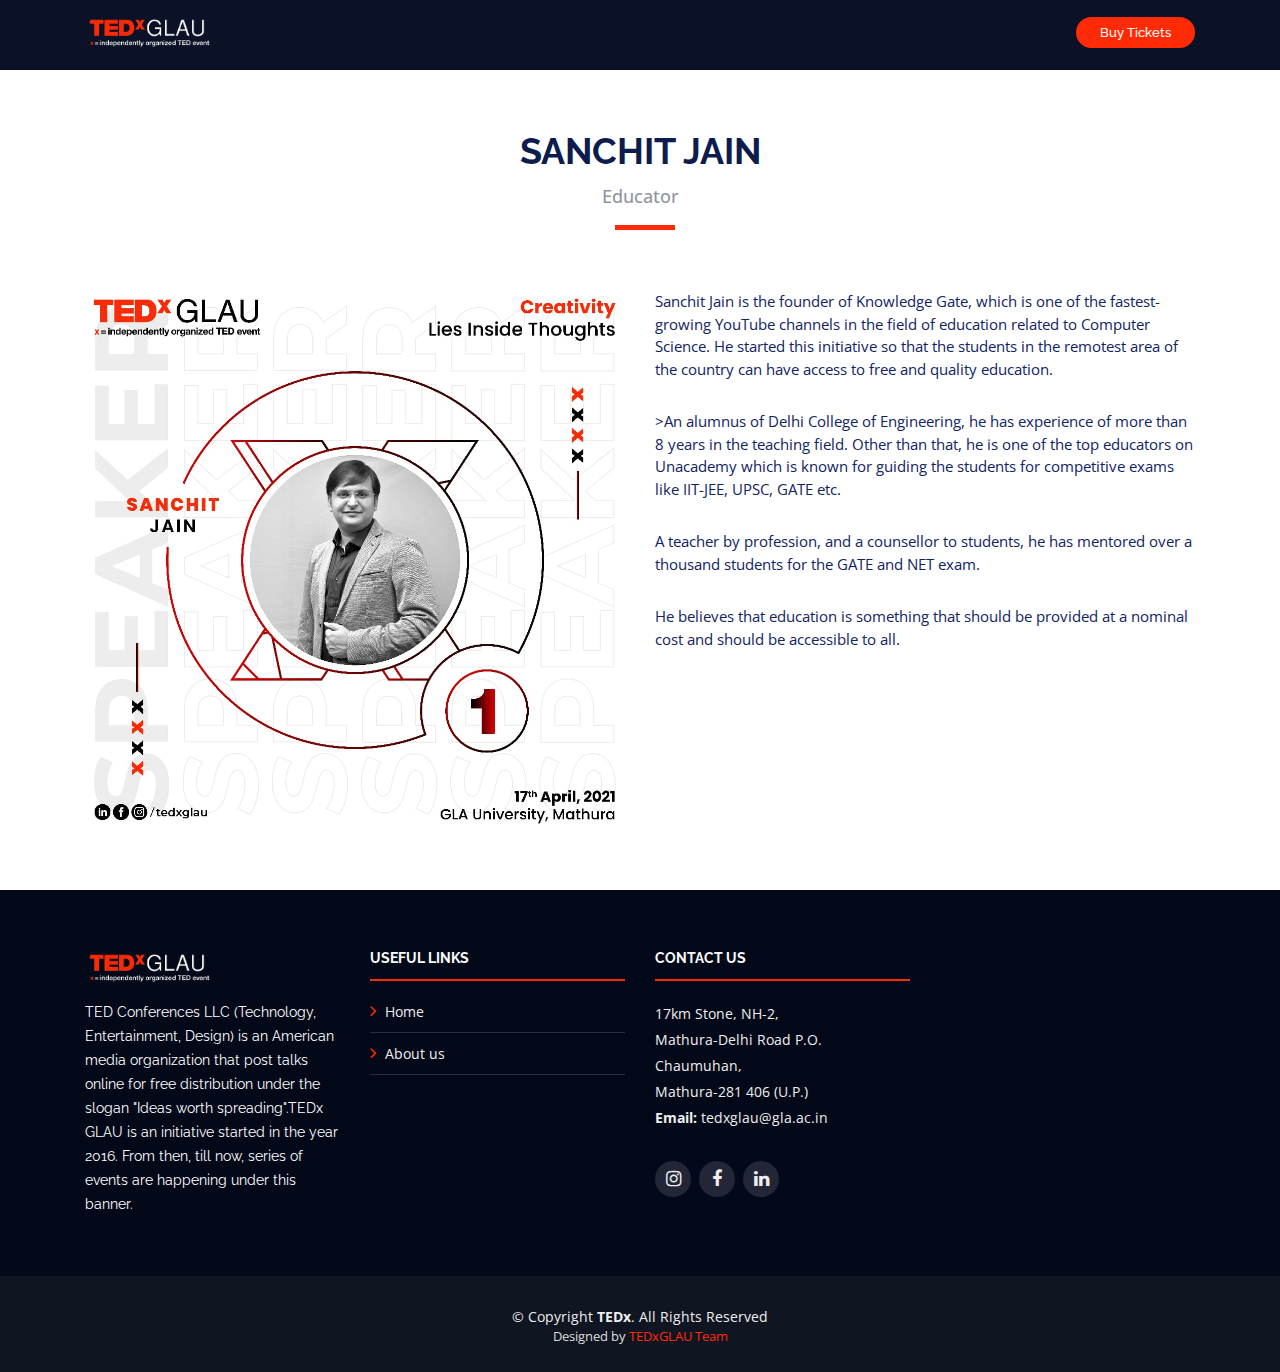
==== commit 8a9e3119: "commit" ====
--- a/speaker-details1.html
+++ b/speaker-details1.html
@@ -105,7 +105,7 @@
           <div class="col-lg-3 col-md-6 footer-links">
             <h4>Useful Links</h4>
             <ul>
-              <li><i class="fa fa-angle-right"></i> <a href="#">Home</a></li>
+              <li><i class="fa fa-angle-right"></i> <a href="#main">Home</a></li>
               <li><i class="fa fa-angle-right"></i> <a href="#">About us</a></li>
               
             </ul>
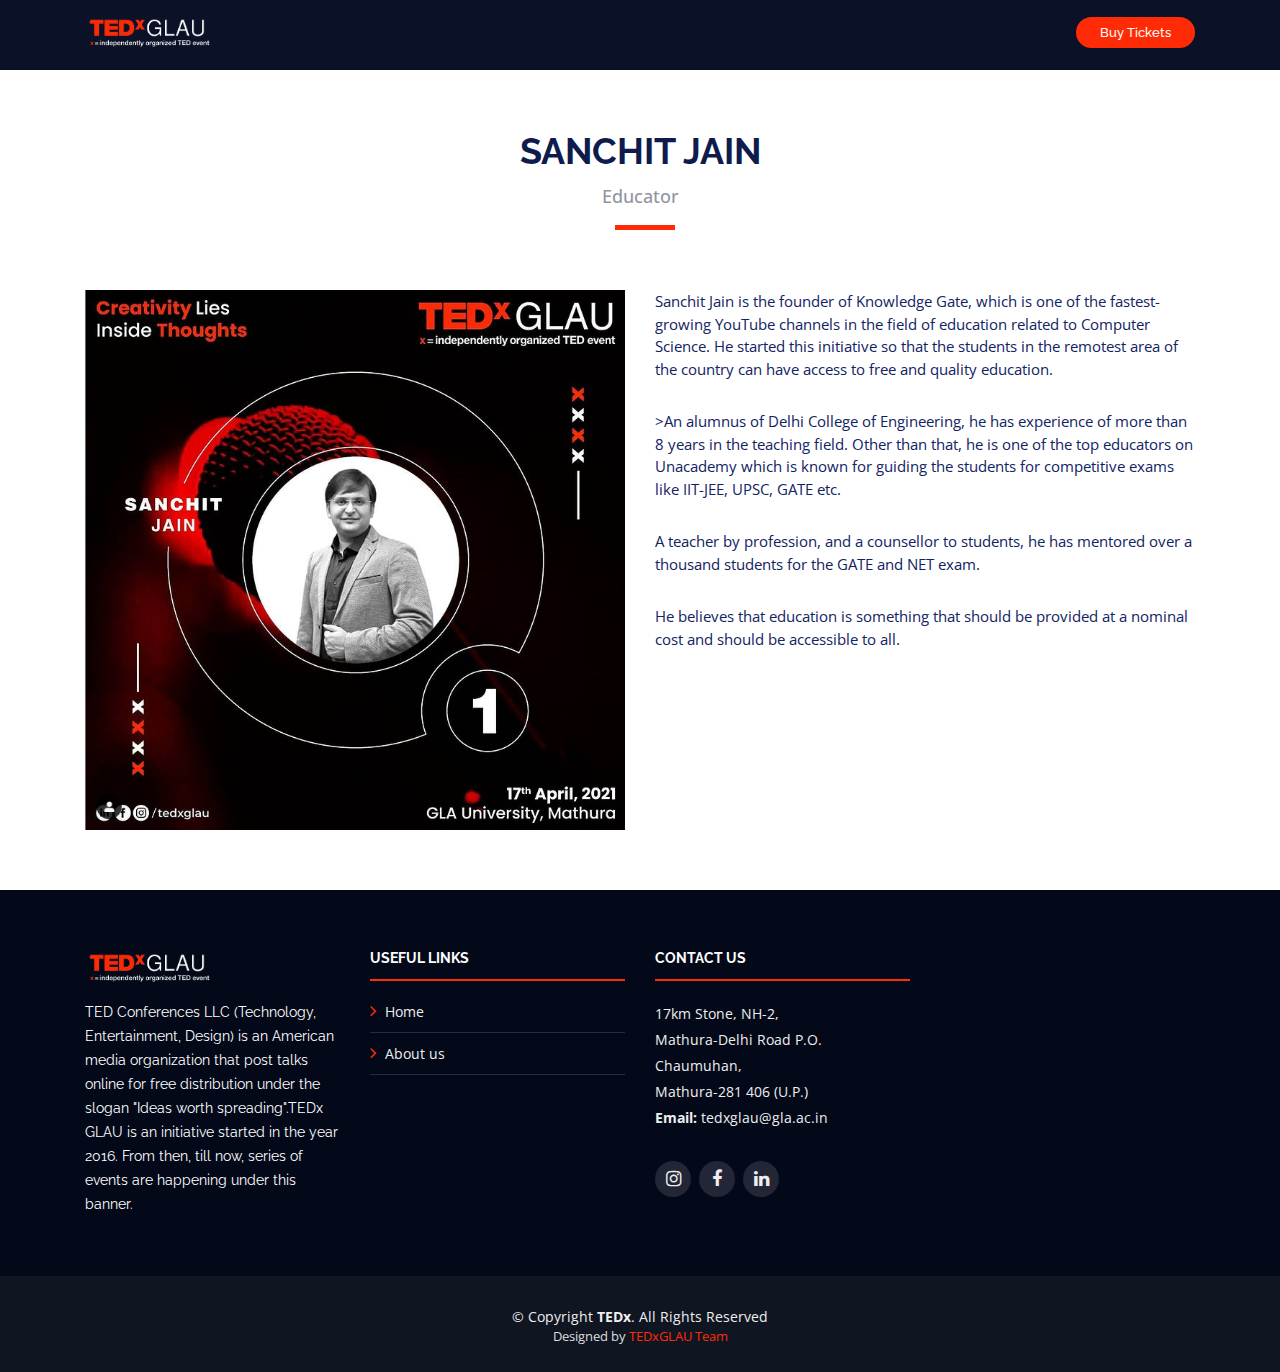
==== commit bfc8eaf8: "Update speaker-details1.html" ====
--- a/speaker-details1.html
+++ b/speaker-details1.html
@@ -65,7 +65,7 @@
 
         <div class="row">
           <div class="col-md-6">
-            <img src="img/speakers/Speaker_1.jpeg" alt="Speaker 1" class="img-fluid">
+            <img src="img/speakers/Speaker_1.png" alt="Speaker 1" class="img-fluid">
           </div>
 
           <div class="col-md-6">
